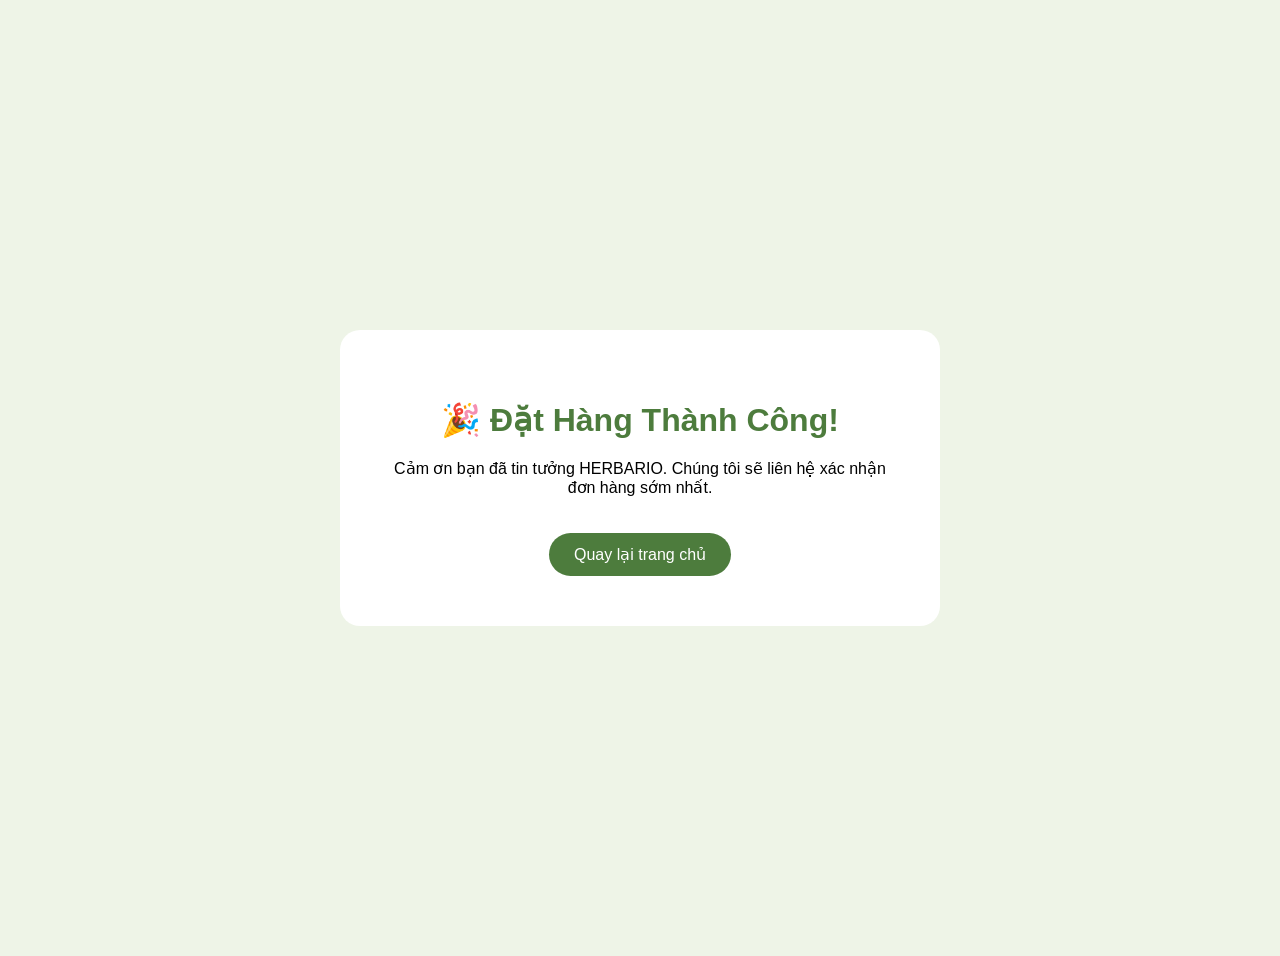
==== thankyou.html @ b55a653c "Create thankyou.html" ====
<!DOCTYPE html>
<html lang="vi">
<head>
  <meta charset="UTF-8">
  <meta name="viewport" content="width=device-width, initial-scale=1.0">
  <title>Cảm ơn</title>

  <style>

    body{
      background:#eef4e7;
      display:flex;
      justify-content:center;
      align-items:center;
      height:100vh;
      font-family:Arial;
      text-align:center;
      padding:20px;
    }

    .box{
      background:white;
      padding:50px;
      border-radius:20px;
      max-width:500px;
    }

    h1{
      color:#4d7c3d;
      margin-bottom:20px;
    }

    a{
      display:inline-block;
      margin-top:20px;
      text-decoration:none;
      background:#4d7c3d;
      color:white;
      padding:12px 25px;
      border-radius:30px;
    }

  </style>

</head>
<body>

  <div class="box">

    <h1>🎉 Đặt Hàng Thành Công!</h1>

    <p>
      Cảm ơn bạn đã tin tưởng HERBARIO.
      Chúng tôi sẽ liên hệ xác nhận đơn hàng sớm nhất.
    </p>

    <a href="index.html">
      Quay lại trang chủ
    </a>

  </div>

</body>
</html>
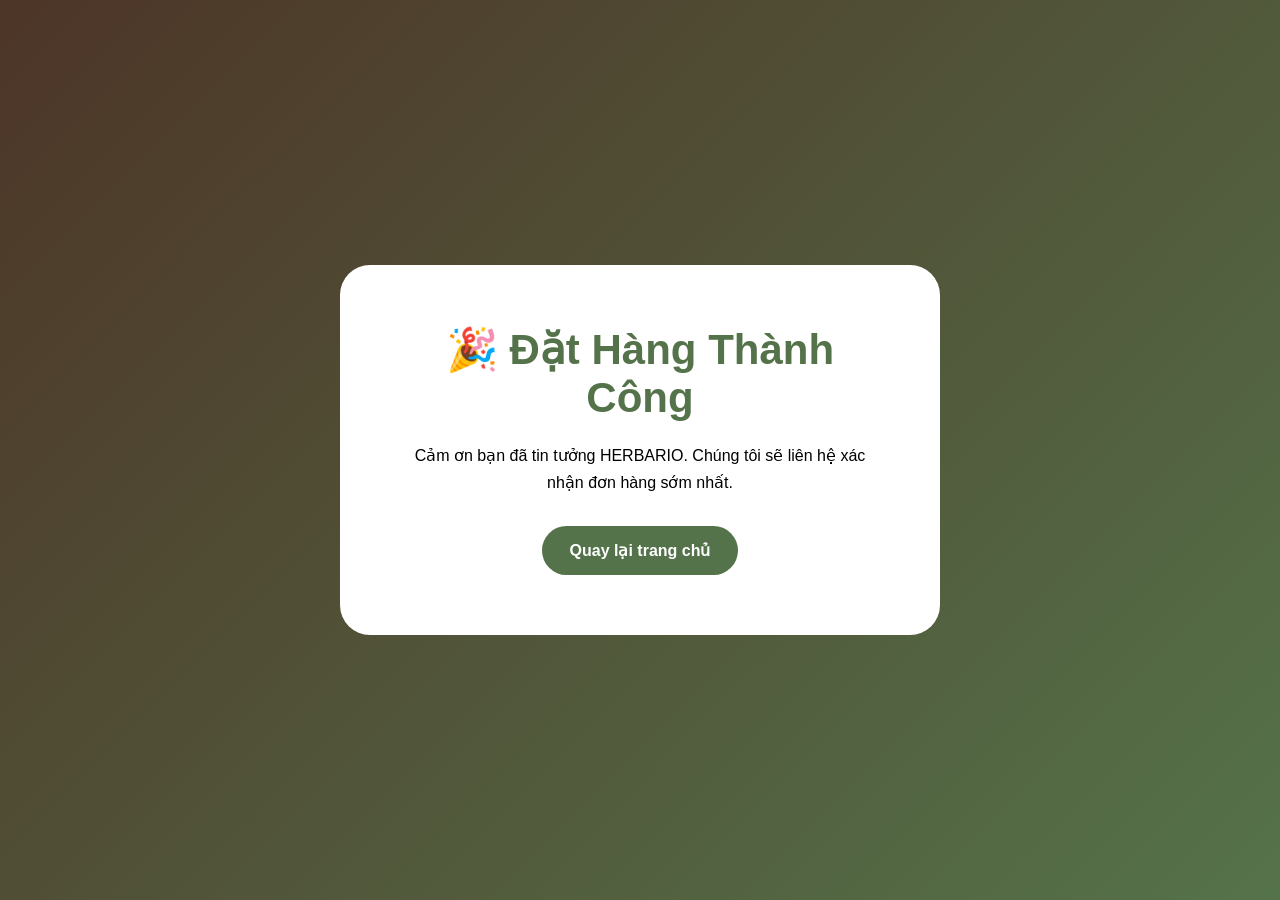
==== commit 2c4c9049: "thankyou.html" ====
--- a/thankyou.html
+++ b/thankyou.html
@@ -1,53 +1,75 @@
 <!DOCTYPE html>
 <html lang="vi">
+
 <head>
+
   <meta charset="UTF-8">
+
   <meta name="viewport" content="width=device-width, initial-scale=1.0">
+
   <title>Cảm ơn</title>
 
   <style>
 
+    *{
+      margin:0;
+      padding:0;
+      box-sizing:border-box;
+      font-family:Arial;
+    }
+
     body{
-      background:#eef4e7;
+      height:100vh;
+
       display:flex;
       justify-content:center;
       align-items:center;
-      height:100vh;
-      font-family:Arial;
-      text-align:center;
+
+      background:linear-gradient(135deg,#4d3527,#55734a);
+
       padding:20px;
     }
 
     .box{
       background:white;
-      padding:50px;
-      border-radius:20px;
-      max-width:500px;
+      padding:60px;
+      border-radius:30px;
+      text-align:center;
+      max-width:600px;
     }
 
     h1{
-      color:#4d7c3d;
+      color:#55734a;
       margin-bottom:20px;
+      font-size:42px;
+    }
+
+    p{
+      line-height:1.7;
+      margin-bottom:30px;
     }
 
     a{
       display:inline-block;
-      margin-top:20px;
+      background:#55734a;
+      color:white;
+      padding:15px 28px;
+      border-radius:999px;
       text-decoration:none;
-      background:#4d7c3d;
-      color:white;
-      padding:12px 25px;
-      border-radius:30px;
+      font-weight:700;
     }
 
   </style>
 
 </head>
+
 <body>
 
   <div class="box">
 
-    <h1>🎉 Đặt Hàng Thành Công!</h1>
+    <h1>
+      🎉 Đặt Hàng Thành Công
+    </h1>
 
     <p>
       Cảm ơn bạn đã tin tưởng HERBARIO.
@@ -61,4 +83,5 @@
   </div>
 
 </body>
+
 </html>
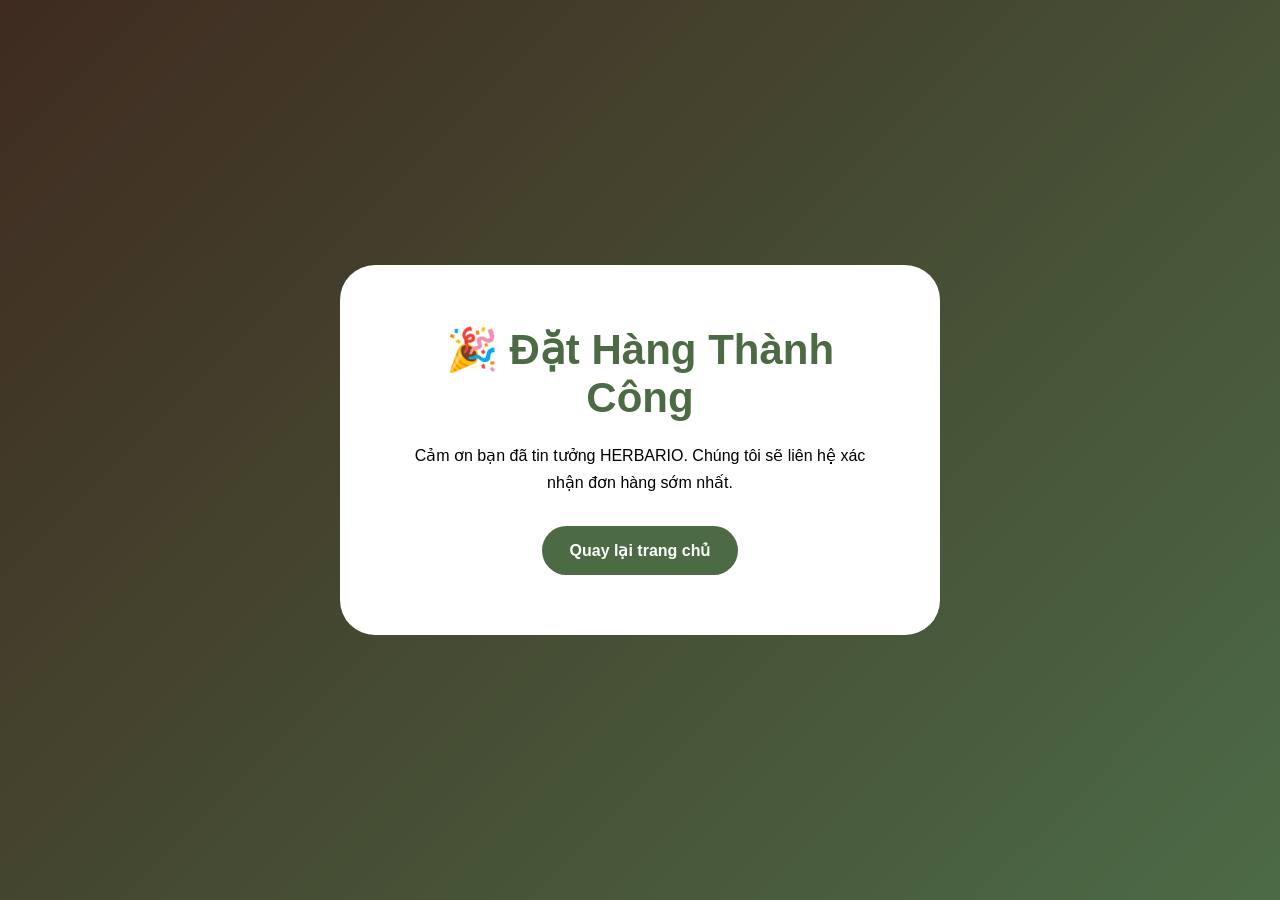
==== commit 58c517d6: "thankyou.html" ====
--- a/thankyou.html
+++ b/thankyou.html
@@ -25,21 +25,21 @@
       justify-content:center;
       align-items:center;
 
-      background:linear-gradient(135deg,#4d3527,#55734a);
+      background:linear-gradient(135deg,#3f2b20,#4c6b45);
 
       padding:20px;
     }
 
-    .box{
+    .thank-box{
       background:white;
       padding:60px;
-      border-radius:30px;
+      border-radius:35px;
       text-align:center;
       max-width:600px;
     }
 
     h1{
-      color:#55734a;
+      color:#4c6b45;
       margin-bottom:20px;
       font-size:42px;
     }
@@ -51,7 +51,7 @@
 
     a{
       display:inline-block;
-      background:#55734a;
+      background:#4c6b45;
       color:white;
       padding:15px 28px;
       border-radius:999px;
@@ -65,7 +65,7 @@
 
 <body>
 
-  <div class="box">
+  <div class="thank-box">
 
     <h1>
       🎉 Đặt Hàng Thành Công
